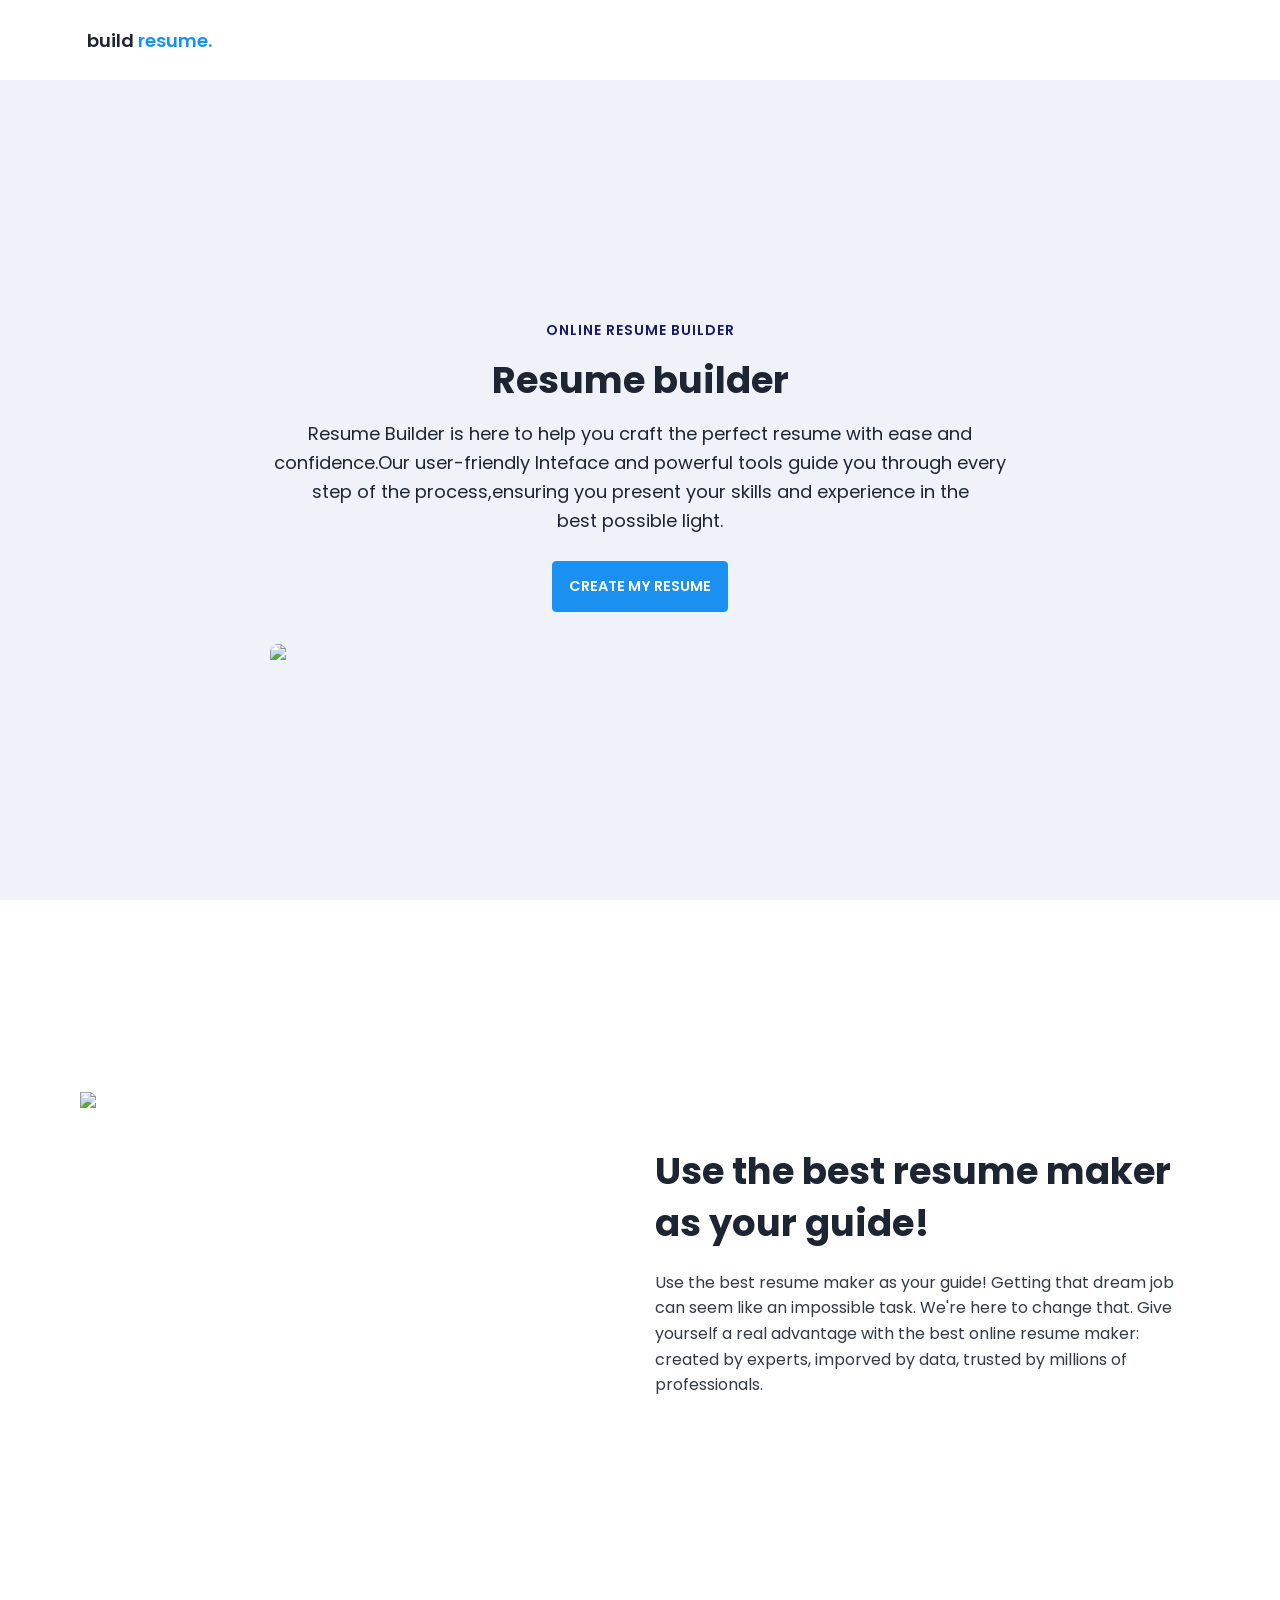
==== index.html @ b50ea979 "commit_1 project uploaded" ====
<!DOCTYPE html>
<html>
    <head>
        <meta charset="utf-8">
        <meta http-equiv="X-UA-Compatible" content="IE=edge">
        <title>Home Page</title>
        <meta name="description" content="">
        <meta name="viewport" content="width=device-width, initial-scale=1">
        <link rel="stylesheet" href="assets/css/main.css">
    </head>
    <body>

        <nav class = "navbar bg-white">
            <div class="container">
                <div class = "navbar-content">
                    <div class = "brand-and-toggler">
                        <a href = "index.html" class = "navbar-brand">
                            <img src = "assets/images/curriculum-vitae.png" alt = "" class = "navbar-brand-icon">
                            <span class = "navbar-brand-text">build <span>resume.</span>
                        </a>
                        </button>
                    </div>
                </div>
            </div>
        </nav>

        <header class = "header bg-bright" id = "header">
            <div class = "container">
                <div class = "header-content text-center">
                    <h6 class = "text-uppercase text-blue-dark fs-14 fw-6 ls-1">online resume builder</h6>
                    <h1 class = "lg-title">Resume builder</h1>
                    <p class = "text-dark fs-18">Resume Builder is here to help you craft the perfect resume with ease and confidence.Our user-friendly Inteface and powerful tools guide you through every step of the process,ensuring you present your skills and experience in the best possible light.</p>
                    <a href = "resume.html" class = "btn btn-primary text-uppercase">create my resume</a>
                    <img src = "assets/images/dublin-resume-templates.avif">
                </div>
            </div>
        </header>

        <div class="section-one">
            <div class="container">
                <div class = "section-one-content">
                    <div class="section-one-l">
                        <img src = "assets/images/visual-0c7080adf17f1f207276f613447c924f667dab34b7ac415cd7ef653172defd0b.svg">
                    </div>
                    <div class = "section-one-r text-center">
                        <h2 class = "lg-title">Use the best resume maker as your guide!</h2>
                        <p class = "text">Use the best resume maker as your guide!
Getting that dream job can seem like an impossible task. We're here to change that. Give yourself a real advantage with the best online resume maker: created by experts, imporved by data, trusted by millions of professionals.</p>
                        <div class = "btn-group">
                            <!-- <a href = "resume.html" class = "btn btn-primary text-uppercase">create my resume</a> -->
                        </div>
                    </div>
                </div>
            </div>
        </div>

        </footer>
        
    </body>
</html>
---- assets/css/main.css ----
@import url('https://fonts.googleapis.com/css2?family=Manrope:wght@200;300;400;500;600;700;800&family=Poppins:ital,wght@0,100;0,200;0,300;0,400;0,500;0,600;0,700;0,800;0,900;1,100;1,200;1,300;1,400;1,500;1,600;1,700;1,800;1,900&display=swap');

:root{
    --clr-blue: #1A91F0;
    --clr-blue-mid: #1170CD;
    --clr-blue-dark: #1A1C6A;
    --clr-white: #fff;
    --clr-bright: #EFF2F9;
    --clr-dark: #1e2532;
    --clr-black: #000;
    --clr-grey: #656e83;
    --clr-green: #084C41;
    --font-poppins: 'Poppins', sans-serif;
    --font-manrope: 'Manrope', sans-serif;;
    --transition: all 300ms ease-in-out;
}

*{
    padding: 0;
    margin: 0;
    box-sizing: border-box;
}

html{
    font-size: 10px;
}

body{
    font-size: 1.6rem;
    font-family: var(--font-poppins);
}

button{
    border: none;
    background-color: transparent;
    outline: 0;
    cursor: pointer;
    font-family: inherit;
}

img{
    width: 100%;
    display: block;
}

a{
    text-decoration: none;
}

/* fonts */
.font-poppins{font-family: var(--font-poppins);}
.font-manrope{font-family: var(--font-manrope);}

/* text colors */
.text-blue{color: var(--clr-blue);}
.text-blue-mid{color: var(--clr-blue-mid);}
.text-blue-dark{color: var(--clr-blue-dark);}
.text-bright{color: var(--clr-bright);}
.text-dark{color: var(--clr-dark);}
.text-grey{color: var(--clr-grey);}
.text-white{color: var(--clr-white);}

/* backgrounds */
.bg-blue{background-color: var(--clr-blue);}
.bg-blue-mid{background-color: var(--clr-blue-mid);}
.bg-blue-dark{background-color: var(--clr-blue-dark);}
.bg-bright{background-color: var(--clr-bright);}
.bg-dark{background-color: var(--clr-dark);}
.bg-grey{background-color: var(--clr-grey);}
.bg-white{background-color: var(--clr-white);}
.bg-black{background-color: var(--clr-black);}
.bg-green{background-color: var(--clr-green);}

.text-center{ text-align: center;}
.text-left{text-align: left;}
.text-right{text-align: right;}
.text-uppercase{text-transform: uppercase;}
.text-lowercase{text-transform: lowercase;}
.text-capitalize{text-transform: capitalize;}
.text{
    color: var(--clr-dark);
    opacity: 0.9;
    margin: 2rem 0;
    line-height: 1.6;
}

.fw-2{font-weight: 200;}
.fw-3{font-weight: 300;}
.fw-4{font-weight: 400;}
.fw-5{font-weight: 500;}
.fw-6{font-weight: 600;}
.fw-7{font-weight: 700;}
.fw-8{font-weight: 800;}

.fs-13{font-size: 13px;}
.fs-14{font-size: 14px;}
.fs-15{font-size: 15px;}
.fs-16{font-size: 16px;}
.fs-17{font-size: 17px;}
.fs-18{font-size: 18px;}
.fs-19{font-size: 19px;}
.fs-20{font-size: 20px;}
.fs-21{font-size: 21px;}
.fs-22{font-size: 22px;}
.fs-23{font-size: 23px;}
.fs-24{font-size: 24px;}
.fs-25{font-size: 25px;}

.ls-1{letter-spacing: 1px;}
.ls-2{letter-spacing: 2px;}

.container{
    max-width: 1200px;
    margin: 0 auto;
    padding: 0 1.6rem;
}

/* bars button */
.bars{
    display: flex;
    flex-direction: column;
    justify-content: space-between;
    height: 16.5px;
    width: 25px;
}
.bars .bar{
    width: 100%;
    height: 2px;
    background-color: var(--clr-blue);
    transition: var(--transition);
}

.bars:hover .bar{
    background-color: var(--clr-dark);
}

/* buttons */
.btn{
    font-size: 14.5px;
    font-weight: 600;
    padding: 1.4rem 1.6rem;
    border-radius: 4px;
    display: inline-block;
}

.btn-primary{
    background-color: var(--clr-blue);
    color: var(--clr-white);
    border: 1px solid var(--clr-blue);
    transition: var(--transition);
}

.btn-primary:hover{
    background-color: transparent;
    color: var(--clr-dark);
    border-color: var(--clr-grey);
}

.btn-secondary{
    background-color: transparent;
    color: var(--clr-dark);
    border: 1px solid var(--clr-grey);
    transition: var(--transition);
}

.btn-secondary:hover{
    background-color: var(--clr-blue);
    color: var(--clr-white);
    border-color: var(--clr-blue);
}

.btn-group button:first-child, .btn-group a:first-child{
    margin-right: 1rem!important;
}

/* navbar part */
.navbar{
    height: 80px;
    display: flex;
    align-items: center;
    box-shadow: rgba(0, 0, 0, 0.08) 0px 3px 8px;
}

.navbar .container{
    width: 100%;
}

.navbar-brand{
    display: flex;
    align-items: center;
    justify-content: flex-start;
    font-size: 1.8rem;
}
.navbar-brand-text{
    color: var(--clr-dark);
    font-weight: 600;
}
.navbar-brand-text span{
    color: var(--clr-blue);
}
.navbar-brand-icon{
    width: 25px;
    margin-right: 6px;
    opacity: 0.8;
}
.brand-and-toggler{
    display: flex;
    align-items: center;
    justify-content: space-between;
}
.header{
    min-height: calc(100vh - 80px);
    display: flex;
    flex-direction: column;
    align-items: center;
    justify-content: center;
}
.header-content{
    max-width: 740px;
    margin-right: auto;
    margin-left: auto;
}
.header-content img{
    max-width: 760px;
    border-top-right-radius: 8px;
    border-top-left-radius: 8px;
    margin-top: 3.2rem;
}
.lg-title{
    margin: 1.4rem 0;
    font-size: 37px;
    line-height: 1.4;
    color: var(--clr-dark);
}
.header-content p{
    margin-bottom: 2.6rem;
    line-height: 1.6;
}


/* section one */
.section-one{
    padding: 64px 0;
    min-height: 80vh;
    display: flex;
    align-items: center;
}
.section-one-l img{
    max-width: 545px;
    margin-right: auto;
    margin-left: auto;
}
.section-one-r{
    margin-top: 4rem;
}

.section-one .btn-group{
    margin-top: 2rem;
}
.section-one-r{
    max-width: 545px;
    margin-right: auto;
    margin-left: auto;
}
.section-one-r .btn-group{
    margin-top: 3rem;
}

/* section two */
.section-two{
    padding: 64px 0;
}
.section-two .section-items{
    display: grid;
    gap: 2rem;
}

.section-two .section-item{
    max-width: 350px;
    text-align: center;
    margin-right: auto;
    margin-left: auto;
}
.section-two .section-item-icon{
    margin: 1rem 0;
}
.section-two .section-item-icon img{
    width: 80px;
    margin-right: auto;
    margin-left: auto;
}
.section-two .section-item-title{
    color: var(--clr-blue-dark);
    font-size: 1.8rem;
    font-weight: 600;
}
.section-two .text{
    margin: 0.9rem 0;
}

/* footer */
.footer{
    padding: 3rem 0;
}
.footer-content p{
    color: var(--clr-grey);
}
.footer-content p span{
    color: var(--clr-white);
}

/* media queries */
@media screen and (min-width: 768px){
    .section-two .section-items{
        grid-template-columns: repeat(2, 1fr);
    }
}

@media screen and (min-width: 992px){
    .section-one-content{
        display: grid;
        grid-template-columns: repeat(2, 1fr);
        column-gap: 3rem;
    }
    .section-one-r{
        text-align: left;
    }
    .section-two .section-items{
        grid-template-columns: repeat(3, 1fr);
    }
    .section-two .section-item{
        text-align: left;
    }
    .section-two .section-item-icon img{
        margin-left: 0;
    }
}



/* resume page */
#about-sc{
    padding: 64px 0;
}

.cv-form-row-title{
    background-color: var(--clr-dark);
    padding: 0.8rem 1.6rem;
    margin-bottom: 2rem;
}

.cv-form-row-title h3{
    color: var(--clr-white);
    font-weight: 500;
    text-transform: uppercase;
    letter-spacing: 1.5px;
    font-size: 1.7rem;
}
.cv-form-blk{
    margin: 3rem 0;
}
.cv-form-row{
    padding: 3rem 2rem 0 2rem;
    border: 1px solid rgba(0, 0, 0, 0.08);
    margin-bottom: 1rem;
    position: relative;
}
textarea{
    resize: none;
}
.form-elem{
    margin-bottom: 3rem;
    position: relative;
}
.form-label{
    display: block;
    font-weight: 600;
    font-size: 14px;
    color: var(--clr-dark);
    margin-bottom: 0.5rem;
}
.form-control{
    border-radius: none;
    border: 1px solid rgba(0, 0, 0, 0.1);
    font-size: 14px;
    padding: 0.8rem 1.6rem;
    font-family: inherit;
    width: 100%;
    outline: 0;
    transition: var(--transition);
}

.form-control:focus{
    border-color: rgba(0, 0, 0, 0.3);
}
.form-text{
    color: #ca0b00;
    font-size: 12px;
    position: absolute;
    letter-spacing: 0.5px;
    top: calc(100% + 2px);
    left: 0;
    width: 100%;
}
.cols-3, .cols-2{
    display: grid;
}
.repeater-add-btn{
    width: 25px;
    height: 25px;
    background-color: var(--clr-blue-mid);
    font-size: 1.6rem;
    color: var(--clr-white);
    margin: 1rem 0;
}
.repeater-remove-btn{
    position: absolute;
    top: 10px;
    right: 10px;
    z-index: 999;
    width: 25px;
    height: 25px;
    border-radius: 50%;
    background-color: #ca0b00;
    color: var(--clr-white);
    font-size: 1.6rem;
}

/* preview section */
.preview-cnt{
    border-radius: 5px;
    display: grid;
    grid-template-columns: 32% auto;
    box-shadow: rgba(149, 157, 165, 0.2) 0px 8px 24px;
    overflow: hidden;
}

.preview-cnt-l{
    padding: 3rem 3rem 2rem 3rem;
}
.preview-cnt-r{
    padding: 3rem 3rem 3rem 4rem;
}
.preview-cnt-l .preview-blk:nth-child(1){
    text-align: center;
}
.preview-image{
    width: 120px;
    height: 120px;
    border-radius: 50%;
    overflow: hidden;
    margin-right: auto;
    margin-left: auto;
}
.preview-image img{
    width: 100%;
    height: 100%;
    object-fit: cover;
}
.preview-item-name{
    font-size: 2.4rem;
    font-weight: 600;
    margin: 1.8rem 0;
    position: relative;
}
.preview-item-name::after{
    position: absolute;
    content: "";
    bottom: -10px;
    width: 50px;
    height: 1.5px;
    background-color: rgba(255, 255, 255, 0.5);
    left: 50%;
    transform: translateX(-50%);
}
.preview-blk{
    padding: 1rem 0;
    margin-bottom: 1rem;
}
.preview-blk-title h3{
    text-transform: uppercase;
    letter-spacing: 0.5px;
    border-bottom: 0.5px solid rgba(0, 0, 0, 0.08);
    padding-bottom: 0.5rem;
}
.preview-blk-title{
    margin-bottom: 1rem;
}
.preview-blk-list .preview-item{
    font-size: 1.5rem;
    margin-bottom: 0.2rem;
    opacity: 0.95;
}
.preview-cnt-r .preview-blk-title{
    color: var(--clr-dark);
}
.preview-cnt-r .preview-blk-list .preview-item{
    margin-top: 1.8rem;
}

.achievements-items.preview-blk-list .preview-item span:first-child,
.educations-items.preview-blk-list .preview-item span:first-child,
.experiences-items.preview-blk-list .preview-item span:first-child{
    display: block;
    font-weight: 600;
    margin-bottom: 1rem;
    background-color: rgba(0, 0, 0, 0.03);
}

.educations-items.preview-blk-list .preview-item span:nth-child(2),
.experiences-items.preview-blk-list .preview-item span:nth-child(2){
    font-weight: 600;
    margin-right: 1rem;
}

.educations-items.preview-blk-list .preview-item span:nth-child(3),
.experiences-items.preview-blk-list .preview-item span:nth-child(3){
    font-style: italic;
    margin-right: 1rem;
}

.educations-items.preview-blk-list .preview-item span:nth-child(4),
.educations-items.preview-blk-list .preview-item span:nth-child(5),
.experiences-items.preview-blk-list .preview-item span:nth-child(4),
.experiences-items.preview-blk-list .preview-item span:nth-child(5){
    margin-right: 1rem;
    background-color: var(--clr-green);
    color: var(--clr-white);
    padding: 0 1rem;
    border-radius: 0.6rem;
}

.educations-items.preview-blk-list .preview-item span:nth-child(6),
.experiences-items.preview-blk-list .preview-item span:nth-child(6){
    font-size: 13.5px;
    display: block;
    opacity: 0.8;
    margin-top: 1rem;
}
.projects-items.preview-blk-list .preview-item span{
    display: block;
}

@media screen and (min-width: 768px){
    .cols-3{
        grid-template-columns: repeat(3, 1fr);
        column-gap: 2rem;
    }
    .cols-2{
        grid-template-columns: repeat(2, 1fr);
        column-gap: 2rem;
    }
}

@media screen and (min-width: 992px){
    .cv-form-row{
        padding: 3rem 3rem 0rem 3rem;
    }
    .cols-3{
        grid-template-columns: repeat(3, 1fr);
    }
}

.print-btn-sc{
    margin: 2rem 0 6rem 0;
}

/* print section */
@media print{
    body *{
        visibility: hidden;
    }

    .non_print_area{
        display: none;
    }

    .print_area, .print_area *{
        visibility: visible;
    }

    .print_area{
        width: 100%;
        position: absolute;
        left: 0;
        top: 0;
        overflow: hidden;
    }
}
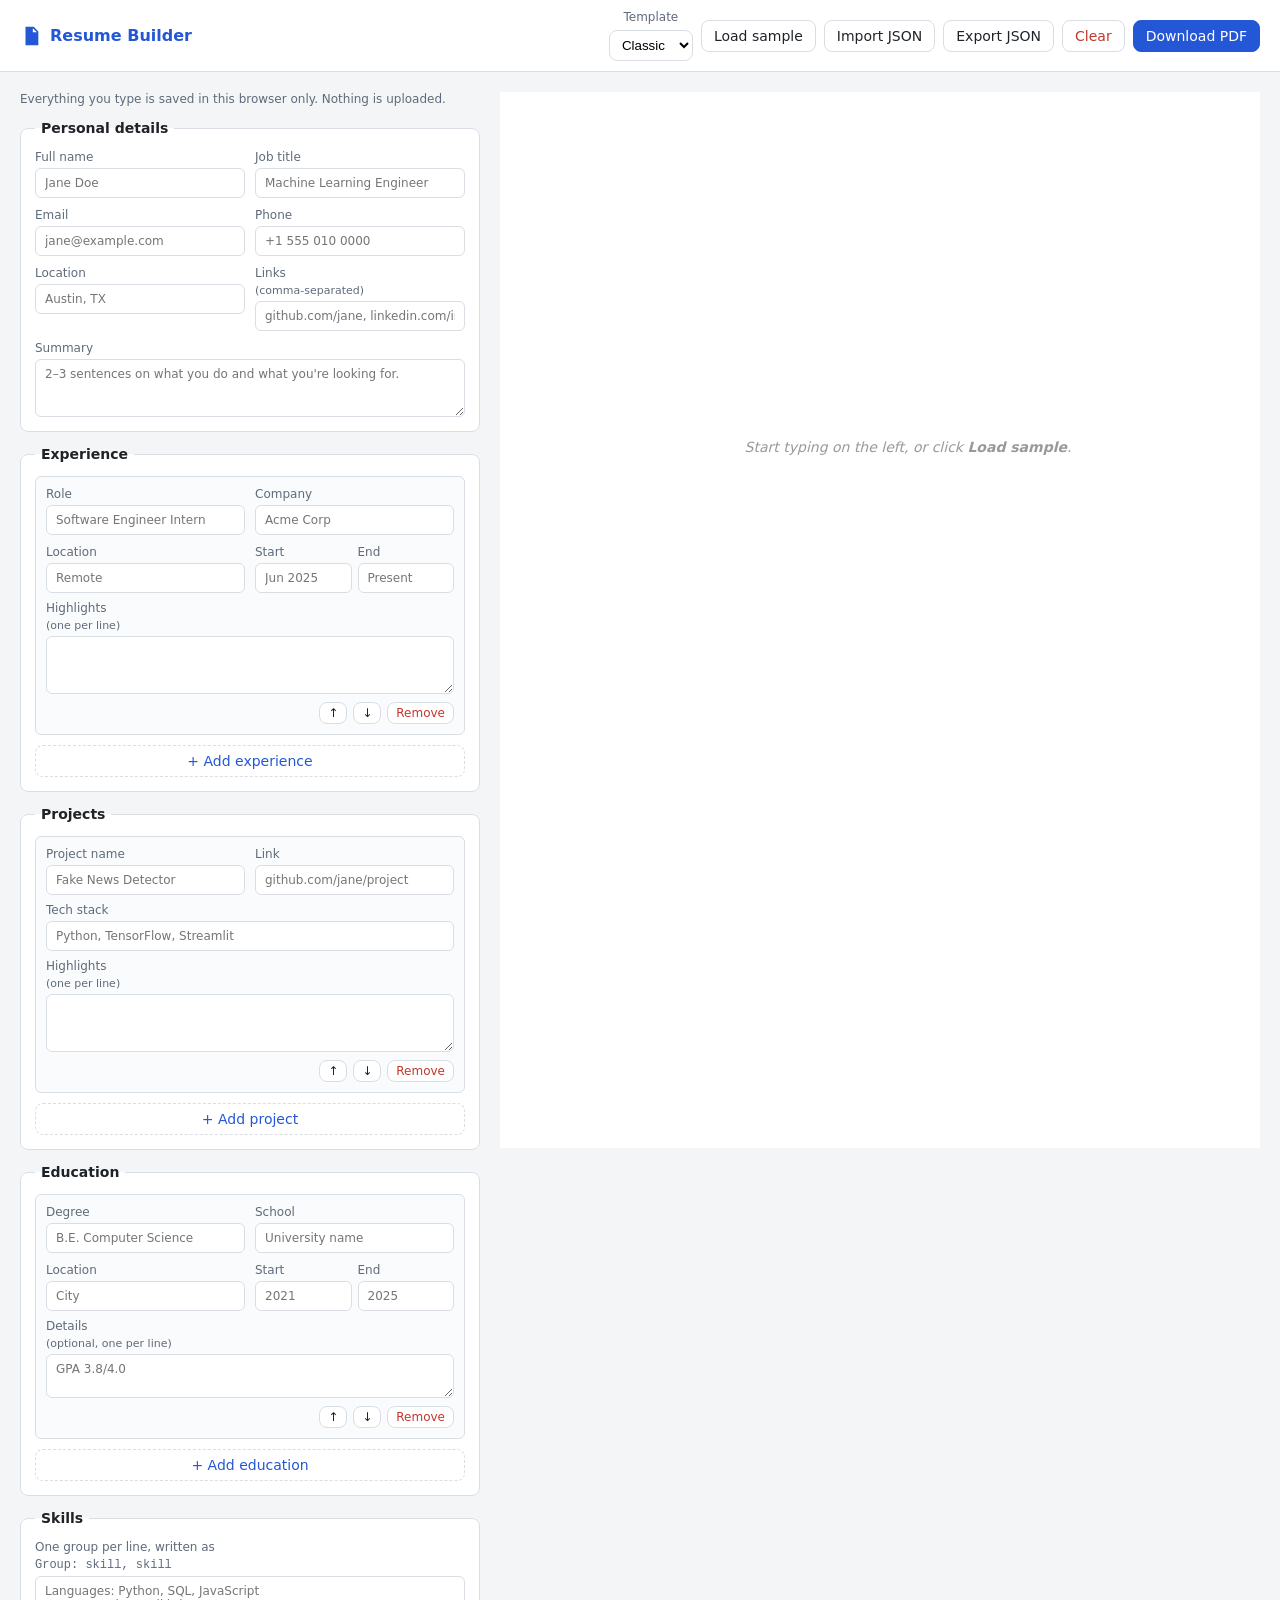
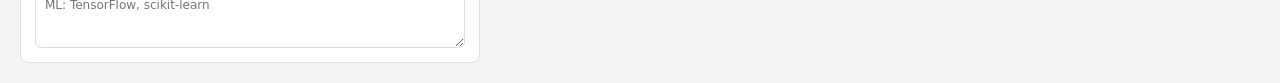
==== commit 609039bb: "Rebuild resume builder from scratch Replace the tutorial-based jQuery CV builder with a dependency-f" ====
--- a/index.html
+++ b/index.html
@@ -1,60 +1,139 @@
 <!DOCTYPE html>
-<html>
-    <head>
-        <meta charset="utf-8">
-        <meta http-equiv="X-UA-Compatible" content="IE=edge">
-        <title>Home Page</title>
-        <meta name="description" content="">
-        <meta name="viewport" content="width=device-width, initial-scale=1">
-        <link rel="stylesheet" href="assets/css/main.css">
-    </head>
-    <body>
+<html lang="en">
+<head>
+  <meta charset="utf-8">
+  <meta name="viewport" content="width=device-width, initial-scale=1">
+  <title>Resume Builder</title>
+  <meta name="description" content="Build an ATS-friendly resume in your browser with live preview, autosave, JSON export and PDF download.">
+  <link rel="stylesheet" href="assets/css/styles.css">
+</head>
+<body>
+  <header class="topbar no-print">
+    <div class="brand">
+      <svg viewBox="0 0 24 24" width="22" height="22" aria-hidden="true"><path fill="currentColor" d="M6 2h9l5 5v15H6zM14 3.5V8h4.5M8.5 12h8v1.5h-8zm0 3.5h8V17h-8zm0-7h4V10h-4z"/></svg>
+      <span>Resume Builder</span>
+    </div>
+    <div class="actions">
+      <label class="select">
+        Template
+        <select id="template">
+          <option value="classic">Classic</option>
+          <option value="modern">Modern</option>
+        </select>
+      </label>
+      <button type="button" class="btn ghost" id="btn-sample">Load sample</button>
+      <button type="button" class="btn ghost" id="btn-import">Import JSON</button>
+      <button type="button" class="btn ghost" id="btn-export">Export JSON</button>
+      <button type="button" class="btn ghost danger" id="btn-clear">Clear</button>
+      <button type="button" class="btn primary" id="btn-pdf">Download PDF</button>
+      <input type="file" id="import-file" accept="application/json" hidden>
+    </div>
+  </header>
 
-        <nav class = "navbar bg-white">
-            <div class="container">
-                <div class = "navbar-content">
-                    <div class = "brand-and-toggler">
-                        <a href = "index.html" class = "navbar-brand">
-                            <img src = "assets/images/curriculum-vitae.png" alt = "" class = "navbar-brand-icon">
-                            <span class = "navbar-brand-text">build <span>resume.</span>
-                        </a>
-                        </button>
-                    </div>
-                </div>
-            </div>
-        </nav>
+  <main class="layout">
+    <form id="editor" class="editor no-print" autocomplete="off">
+      <p class="hint">Everything you type is saved in this browser only. Nothing is uploaded.</p>
 
-        <header class = "header bg-bright" id = "header">
-            <div class = "container">
-                <div class = "header-content text-center">
-                    <h6 class = "text-uppercase text-blue-dark fs-14 fw-6 ls-1">online resume builder</h6>
-                    <h1 class = "lg-title">Resume builder</h1>
-                    <p class = "text-dark fs-18">Resume Builder is here to help you craft the perfect resume with ease and confidence.Our user-friendly Inteface and powerful tools guide you through every step of the process,ensuring you present your skills and experience in the best possible light.</p>
-                    <a href = "resume.html" class = "btn btn-primary text-uppercase">create my resume</a>
-                    <img src = "assets/images/dublin-resume-templates.avif">
-                </div>
-            </div>
-        </header>
+      <fieldset>
+        <legend>Personal details</legend>
+        <div class="grid-2">
+          <label>Full name<input name="name" placeholder="Jane Doe"></label>
+          <label>Job title<input name="title" placeholder="Machine Learning Engineer"></label>
+          <label>Email<input name="email" type="email" placeholder="jane@example.com"></label>
+          <label>Phone<input name="phone" placeholder="+1 555 010 0000"></label>
+          <label>Location<input name="location" placeholder="Austin, TX"></label>
+          <label>Links <small>(comma-separated)</small><input name="links" placeholder="github.com/jane, linkedin.com/in/jane"></label>
+        </div>
+        <label>Summary<textarea name="summary" rows="3" placeholder="2–3 sentences on what you do and what you're looking for."></textarea></label>
+      </fieldset>
 
-        <div class="section-one">
-            <div class="container">
-                <div class = "section-one-content">
-                    <div class="section-one-l">
-                        <img src = "assets/images/visual-0c7080adf17f1f207276f613447c924f667dab34b7ac415cd7ef653172defd0b.svg">
-                    </div>
-                    <div class = "section-one-r text-center">
-                        <h2 class = "lg-title">Use the best resume maker as your guide!</h2>
-                        <p class = "text">Use the best resume maker as your guide!
-Getting that dream job can seem like an impossible task. We're here to change that. Give yourself a real advantage with the best online resume maker: created by experts, imporved by data, trusted by millions of professionals.</p>
-                        <div class = "btn-group">
-                            <!-- <a href = "resume.html" class = "btn btn-primary text-uppercase">create my resume</a> -->
-                        </div>
-                    </div>
-                </div>
-            </div>
+      <fieldset data-section="experience">
+        <legend>Experience</legend>
+        <div class="items"></div>
+        <button type="button" class="btn add" data-add="experience">+ Add experience</button>
+      </fieldset>
+
+      <fieldset data-section="projects">
+        <legend>Projects</legend>
+        <div class="items"></div>
+        <button type="button" class="btn add" data-add="projects">+ Add project</button>
+      </fieldset>
+
+      <fieldset data-section="education">
+        <legend>Education</legend>
+        <div class="items"></div>
+        <button type="button" class="btn add" data-add="education">+ Add education</button>
+      </fieldset>
+
+      <fieldset>
+        <legend>Skills</legend>
+        <label>One group per line, written as <code>Group: skill, skill</code>
+          <textarea name="skills" rows="4" placeholder="Languages: Python, SQL, JavaScript&#10;ML: TensorFlow, scikit-learn"></textarea>
+        </label>
+      </fieldset>
+    </form>
+
+    <section class="preview-wrap">
+      <article id="resume" class="resume classic" aria-label="Resume preview"></article>
+    </section>
+  </main>
+
+  <template id="tpl-experience">
+    <div class="item">
+      <div class="grid-2">
+        <label>Role<input data-field="role" placeholder="Software Engineer Intern"></label>
+        <label>Company<input data-field="org" placeholder="Acme Corp"></label>
+        <label>Location<input data-field="location" placeholder="Remote"></label>
+        <div class="grid-2 tight">
+          <label>Start<input data-field="start" placeholder="Jun 2025"></label>
+          <label>End<input data-field="end" placeholder="Present"></label>
         </div>
+      </div>
+      <label>Highlights <small>(one per line)</small><textarea data-field="bullets" rows="3"></textarea></label>
+      <div class="item-actions">
+        <button type="button" class="btn tiny" data-move="-1" aria-label="Move up">↑</button>
+        <button type="button" class="btn tiny" data-move="1" aria-label="Move down">↓</button>
+        <button type="button" class="btn tiny danger" data-remove>Remove</button>
+      </div>
+    </div>
+  </template>
 
-        </footer>
-        
-    </body>
-</html>+  <template id="tpl-projects">
+    <div class="item">
+      <div class="grid-2">
+        <label>Project name<input data-field="name" placeholder="Fake News Detector"></label>
+        <label>Link<input data-field="link" placeholder="github.com/jane/project"></label>
+      </div>
+      <label>Tech stack<input data-field="tech" placeholder="Python, TensorFlow, Streamlit"></label>
+      <label>Highlights <small>(one per line)</small><textarea data-field="bullets" rows="3"></textarea></label>
+      <div class="item-actions">
+        <button type="button" class="btn tiny" data-move="-1" aria-label="Move up">↑</button>
+        <button type="button" class="btn tiny" data-move="1" aria-label="Move down">↓</button>
+        <button type="button" class="btn tiny danger" data-remove>Remove</button>
+      </div>
+    </div>
+  </template>
+
+  <template id="tpl-education">
+    <div class="item">
+      <div class="grid-2">
+        <label>Degree<input data-field="degree" placeholder="B.E. Computer Science"></label>
+        <label>School<input data-field="school" placeholder="University name"></label>
+        <label>Location<input data-field="location" placeholder="City"></label>
+        <div class="grid-2 tight">
+          <label>Start<input data-field="start" placeholder="2021"></label>
+          <label>End<input data-field="end" placeholder="2025"></label>
+        </div>
+      </div>
+      <label>Details <small>(optional, one per line)</small><textarea data-field="bullets" rows="2" placeholder="GPA 3.8/4.0"></textarea></label>
+      <div class="item-actions">
+        <button type="button" class="btn tiny" data-move="-1" aria-label="Move up">↑</button>
+        <button type="button" class="btn tiny" data-move="1" aria-label="Move down">↓</button>
+        <button type="button" class="btn tiny danger" data-remove>Remove</button>
+      </div>
+    </div>
+  </template>
+
+  <script src="assets/js/app.js"></script>
+</body>
+</html>
--- a/assets/css/styles.css
+++ b/assets/css/styles.css
@@ -0,0 +1,135 @@
+:root {
+  --bg: #f4f5f7;
+  --panel: #ffffff;
+  --text: #1f2328;
+  --muted: #5f6b7a;
+  --line: #d9dee5;
+  --primary: #2457d6;
+  --primary-ink: #ffffff;
+  --danger: #c0392b;
+  --accent: #2457d6;
+  --radius: 8px;
+}
+
+* { box-sizing: border-box; }
+html, body { margin: 0; }
+body {
+  font-family: system-ui, -apple-system, "Segoe UI", Roboto, sans-serif;
+  background: var(--bg);
+  color: var(--text);
+  font-size: 14px;
+}
+
+/* ---------- top bar ---------- */
+.topbar {
+  position: sticky; top: 0; z-index: 10;
+  display: flex; flex-wrap: wrap; gap: 12px; align-items: center; justify-content: space-between;
+  padding: 10px 20px;
+  background: var(--panel);
+  border-bottom: 1px solid var(--line);
+}
+.brand { display: flex; align-items: center; gap: 8px; font-weight: 700; font-size: 16px; color: var(--primary); }
+.actions { display: flex; flex-wrap: wrap; gap: 8px; align-items: center; }
+.select { display: flex; gap: 6px; align-items: center; color: var(--muted); }
+.select select { padding: 6px 8px; border: 1px solid var(--line); border-radius: var(--radius); background: var(--panel); }
+
+.btn {
+  font: inherit; cursor: pointer;
+  padding: 7px 12px;
+  border-radius: var(--radius);
+  border: 1px solid var(--line);
+  background: var(--panel); color: var(--text);
+}
+.btn:hover { border-color: var(--primary); }
+.btn.primary { background: var(--primary); color: var(--primary-ink); border-color: var(--primary); }
+.btn.danger { color: var(--danger); }
+.btn.add { width: 100%; border-style: dashed; color: var(--primary); }
+.btn.tiny { padding: 3px 8px; font-size: 12px; }
+
+/* ---------- layout ---------- */
+.layout {
+  display: grid;
+  grid-template-columns: minmax(340px, 460px) 1fr;
+  gap: 20px;
+  padding: 20px;
+  align-items: start;
+}
+@media (max-width: 960px) { .layout { grid-template-columns: 1fr; } }
+
+/* ---------- editor ---------- */
+.editor { display: flex; flex-direction: column; gap: 14px; }
+.hint { margin: 0; color: var(--muted); font-size: 12px; }
+fieldset {
+  min-width: 0; /* fieldsets default to min-content, which made panel widths uneven */
+  margin: 0; padding: 14px;
+  border: 1px solid var(--line); border-radius: var(--radius);
+  background: var(--panel);
+  display: flex; flex-direction: column; gap: 10px;
+}
+legend { font-weight: 700; padding: 0 6px; }
+label { display: flex; flex-direction: column; gap: 4px; color: var(--muted); font-size: 12px; }
+label small { font-size: 11px; }
+input, textarea {
+  font: inherit; color: var(--text);
+  padding: 7px 9px;
+  border: 1px solid var(--line); border-radius: 6px;
+  background: #fff;
+}
+input:focus, textarea:focus { outline: 2px solid color-mix(in srgb, var(--primary) 35%, transparent); border-color: var(--primary); }
+textarea { resize: vertical; }
+input, textarea { width: 100%; min-width: 0; }
+.grid-2 { display: grid; grid-template-columns: minmax(0, 1fr) minmax(0, 1fr); gap: 10px; }
+.grid-2.tight { gap: 6px; }
+@media (max-width: 480px) { .grid-2 { grid-template-columns: 1fr; } }
+.items { display: flex; flex-direction: column; gap: 10px; }
+.item { border: 1px solid var(--line); border-radius: 6px; padding: 10px; display: flex; flex-direction: column; gap: 8px; background: #fafbfc; }
+.item-actions { display: flex; gap: 6px; justify-content: flex-end; }
+
+/* ---------- preview (US Letter / A4-ish page) ---------- */
+.preview-wrap { position: sticky; top: 70px; overflow-x: auto; }
+.resume {
+  width: 8.5in; min-height: 11in;
+  margin: 0 auto;
+  padding: 0.6in 0.65in;
+  background: #fff;
+  box-shadow: 0 2px 12px rgba(0, 0, 0, .12);
+  font-family: Georgia, "Times New Roman", serif;
+  font-size: 10.5pt; line-height: 1.35; color: #111;
+}
+.resume h1 { margin: 0; font-size: 22pt; letter-spacing: .5px; }
+.resume .r-title { margin: 2px 0 0; font-size: 11.5pt; color: #333; }
+.resume .r-contact { margin: 6px 0 0; font-size: 9.5pt; color: #333; }
+.resume .r-contact span + span::before { content: " · "; color: #888; }
+.resume h2 {
+  margin: 14px 0 6px; padding-bottom: 2px;
+  font-size: 11pt; text-transform: uppercase; letter-spacing: 1px;
+  border-bottom: 1px solid #222;
+}
+.resume .r-entry { margin-bottom: 8px; break-inside: avoid; }
+.resume .r-row { display: flex; justify-content: space-between; gap: 12px; }
+.resume .r-row strong { font-weight: 700; }
+.resume .r-sub { color: #333; font-style: italic; }
+.resume .r-date { white-space: nowrap; color: #333; }
+.resume ul { margin: 3px 0 0; padding-left: 18px; }
+.resume li { margin: 1px 0; }
+.resume .r-skills p { margin: 2px 0; }
+.resume a { color: inherit; text-decoration: none; }
+.resume .r-empty { color: #999; font-style: italic; text-align: center; margin-top: 3in; font-family: system-ui, sans-serif; }
+
+/* Modern template: sans-serif, accent colour, left-aligned header bar */
+.resume.modern { font-family: "Segoe UI", Roboto, Helvetica, Arial, sans-serif; font-size: 10pt; }
+.resume.modern header { border-left: 5px solid var(--accent); padding-left: 12px; }
+.resume.modern h1 { color: var(--accent); font-size: 24pt; }
+.resume.modern h2 { color: var(--accent); border-bottom: 2px solid var(--accent); letter-spacing: 1.5px; }
+.resume.modern .r-sub { font-style: normal; color: #555; }
+
+/* ---------- print: only the resume, one clean page flow ---------- */
+@page { size: letter; margin: 0; }
+@media print {
+  body { background: #fff; }
+  .no-print { display: none !important; }
+  .layout { display: block; padding: 0; }
+  .preview-wrap { position: static; overflow: visible; }
+  .resume { box-shadow: none; margin: 0; width: auto; min-height: 0; }
+  .resume.modern h1, .resume.modern h2 { -webkit-print-color-adjust: exact; print-color-adjust: exact; }
+}
